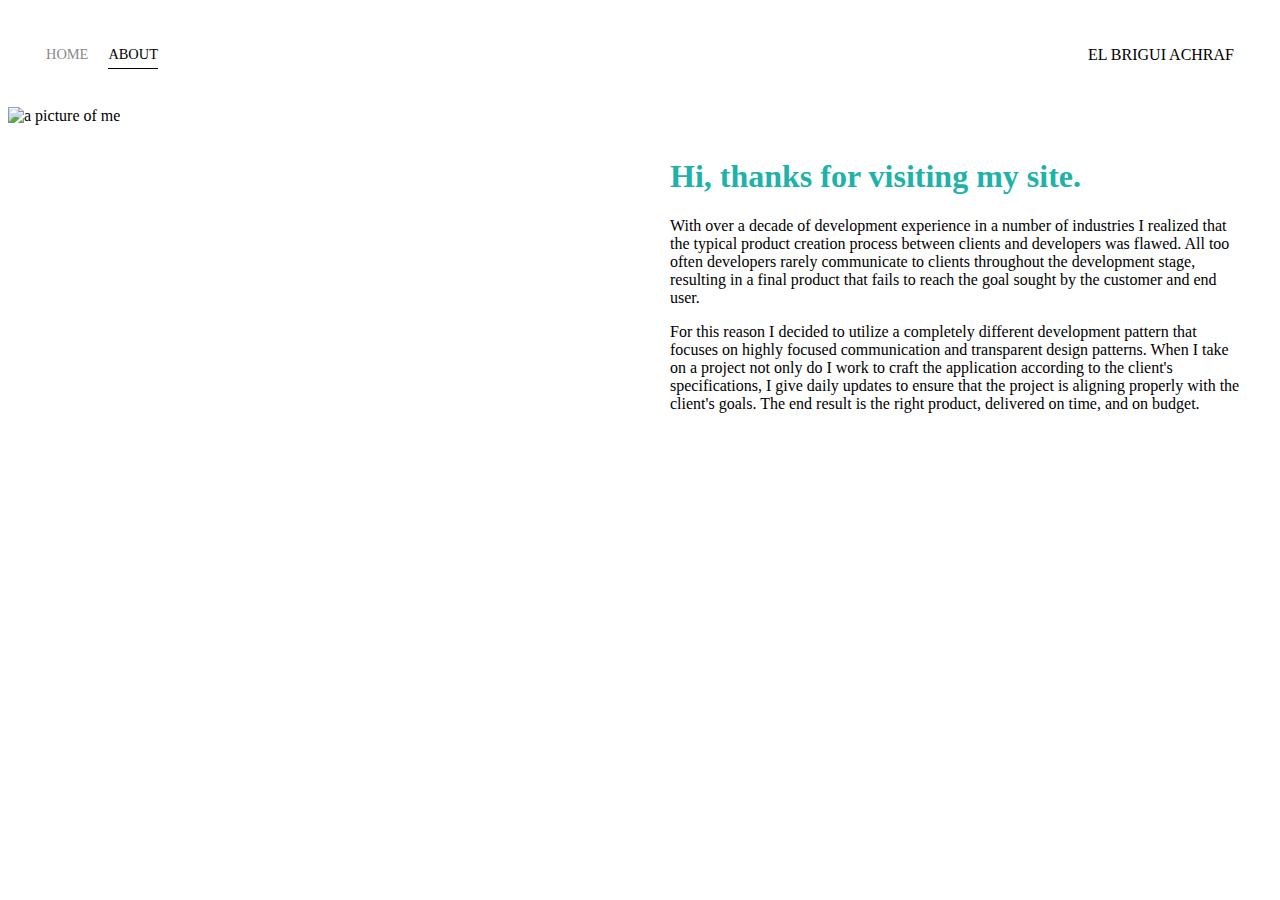
==== portfolio html site/about.html @ 8c32eba4 "Add files via upload" ====
<!DOCTYPE html>
<html lang='en'>

<head>
  <meta charset='UTF-8'>
  <title>Portfolio Homepage</title>
  <link href="https://fonts.googleapis.com/css?family=Lato" rel="stylesheet">
  <link rel="stylesheet" href="styles.css">
</head>

<body>
  <div class="container">
    <div class="nav-wrapper">
      <div class="left-side">
        <div class="nav-link-wrapper">
          <a href="index.html">Home</a>
        </div>

        <div class="nav-link-wrapper active-nav-link">
          <a href="about.html">About</a>
        </div>
      </div>

      <div class="right-side">
        <div class="brand">
          EL BRIGUI ACHRAF
        </div>
      </div>
    </div>

    <div class="content-wrapper">
      <div class="two-column-wrapper">
        <div class="profile-image-wrapper">
          <img src="images/A.jpg" alt="a picture of me " title="EL BRIGUI ACHRAF">
        </div>

        <div class="profile-content-wrapper">
          <h1>Hi, thanks for visiting my site.</h1>
          <p>With over a decade of development experience in a number of industries I realized that the typical product creation
            process between clients and developers was flawed. All too often developers rarely communicate to clients throughout
            the development stage, resulting in a final product that fails to reach the goal sought by the customer and end
            user.
          </p>

          <p>For this reason I decided to utilize a completely different development pattern that focuses on highly focused
            communication and transparent design patterns. When I take on a project not only do I work to craft the application
            according to the client's specifications, I give daily updates to ensure that the project is aligning properly
            with the client's goals. The end result is the right product, delivered on time, and on budget.</p>
        </div>
      </div>
    </div>
  </div>

</body>

</html>
---- portfolio html site/styles.css ----
/* MASTER STYLE*/
/*
body{
	margin: 0px;
}
.container{
	display: grid;
	grid-template-columns: 1fr;/*creating template-columns 1fr stands for fractionaal unit 100% from end to end*/

}
/*NAV  WRAPPER STYLE*/
/*.nav-wrapper{
	display: flex;
	justify-content: space-between;/* it justify the content by spacing it out using all of the open space in between*/
	/*padding: 38px;
}
.left-side{
	display: flex;/*align the content*/

}
/*.nav-wrapper > .left-side > div {
	margin-right: 20px;
	font-size: 0.95em;/*90 %of default*/
    /*text-transform: uppercase;
}
/*.nav-link-wrapper{
	height: 22px;
	border-bottom: 1px solid transparent;/*create a border in the bottom of the text*/
	/*transition: border-bottom 0.5s;
}
/*.nav-link-wrapper a{
	 color: #8a8a8a;/*color reference kinda a grey one*/
	 /*text-decoration: none;
	 transition: color 0.5s;/*it waits 0.5 secondes until it changes it*/

}
/*.nav-link-wrapper:hover{
	border-bottom: 1px solid black;
}
.nav-link-wrapper a:hover{
	color: black;
}
/*PORTFOLIO STYLE*/
/*.portfolio-items-wrapper{
	display: grid;
	grid-template-columns: repeat(3,1fr);
}
/*.portfolio-item-wrapper {
  position: relative;
}
.portfolio-img-background{
	height: 350px;
	width: 100%;
	background-size: cover; /*  the images doesn t have the same size ,croping the img to set nicely*/
	/*background-position: center;
	background-repeat: no-repeat;
}
.img-text-wrapper{
	position: absolute;
	top: 0;
	display: flex;
	flex-direction: column;
	justify-content: center;
	align-items: center;
	height: 100%;
    text-align: center;
    padding-left: 100px;
    padding-right: 100px;
}
/*.logo-wrapper img{
	width: 40%;
	margin-bottom: 20px;
}
.img-text-wrapper .subtitle{
	transition: 1s;
	font-weight: bold;
	color: transparent;
}
/*.img-text-wrapper:hover .subtitle{
	font-weight: bold;
	color: blue;
}
/* we will use javascript to hover this img darken*/
/*.img-darken:{
	transition: 1s;
	filter: brightness(10%);
}*/



/* CODE */


body {
  font-family: "Lato", sans-serif;
  margin: 0px;
}

.container {
  display: grid;
  grid-template-columns: 1fr;
}

.nav-wrapper {
  display: flex;
  justify-content: space-between;
  padding: 38px;
}

.left-side {
  display: flex;
}

.nav-wrapper > .left-side > div {
  margin-right: 20px;
  text-transform: uppercase;
  font-size: 0.9rem;
}

.nav-link-wrapper {
  height: 22px;
  border-bottom: 1px solid transparent;
  transition: border-bottom 0.5s;
}

.active-nav-link {
  border-bottom: 1px solid black;
}

.active-nav-link a {
  color: black !important;
}

.nav-link-wrapper a {
  color: #8a8a8a;
  text-decoration: none;
  transition: color 0.5s;
}

.nav-link-wrapper:hover {
  border-bottom: 1px solid black;
}

.nav-link-wrapper a:hover {
  color: black;
}

.portfolio-items-wrapper {
  display: grid;
  grid-template-columns: 1fr 1fr 1fr;
}

.portfolio-item-wrapper {
  position: relative;
}

.portfolio-img-background {
  background-size: cover;
  background-position: center;
  background-repeat: no-repeat;
  height: 350px;
  width: 100%;
}

.img-text-wrapper {
  position: absolute;
  top: 0;
  display: flex;
  flex-direction: column;
  justify-content: center;
  align-items: center;
  height: 100%;
  text-align: center;
  padding-left: 100px;
  padding-right: 100px;
}

.img-text-wrapper .subtitle {
  transition: 1s;
  color: transparent;
}

.image-blur {
  transition: 1s;
  filter: brightness(10%);
}

.img-text-wrapper:hover .subtitle {
  color: lightseagreen;
  font-weight: 600;
}

.logo-wrapper img {
  width: 50%;
  margin-bottom: 20px;
}

.two-column-wrapper {
  display: grid;
  grid-template-columns: 1fr 1fr;
}

.profile-image-wrapper img {
  width: 100%;
}

.profile-content-wrapper {
  padding: 30px;
}

.profile-content-wrapper h1 {
  color: lightseagreen;
}
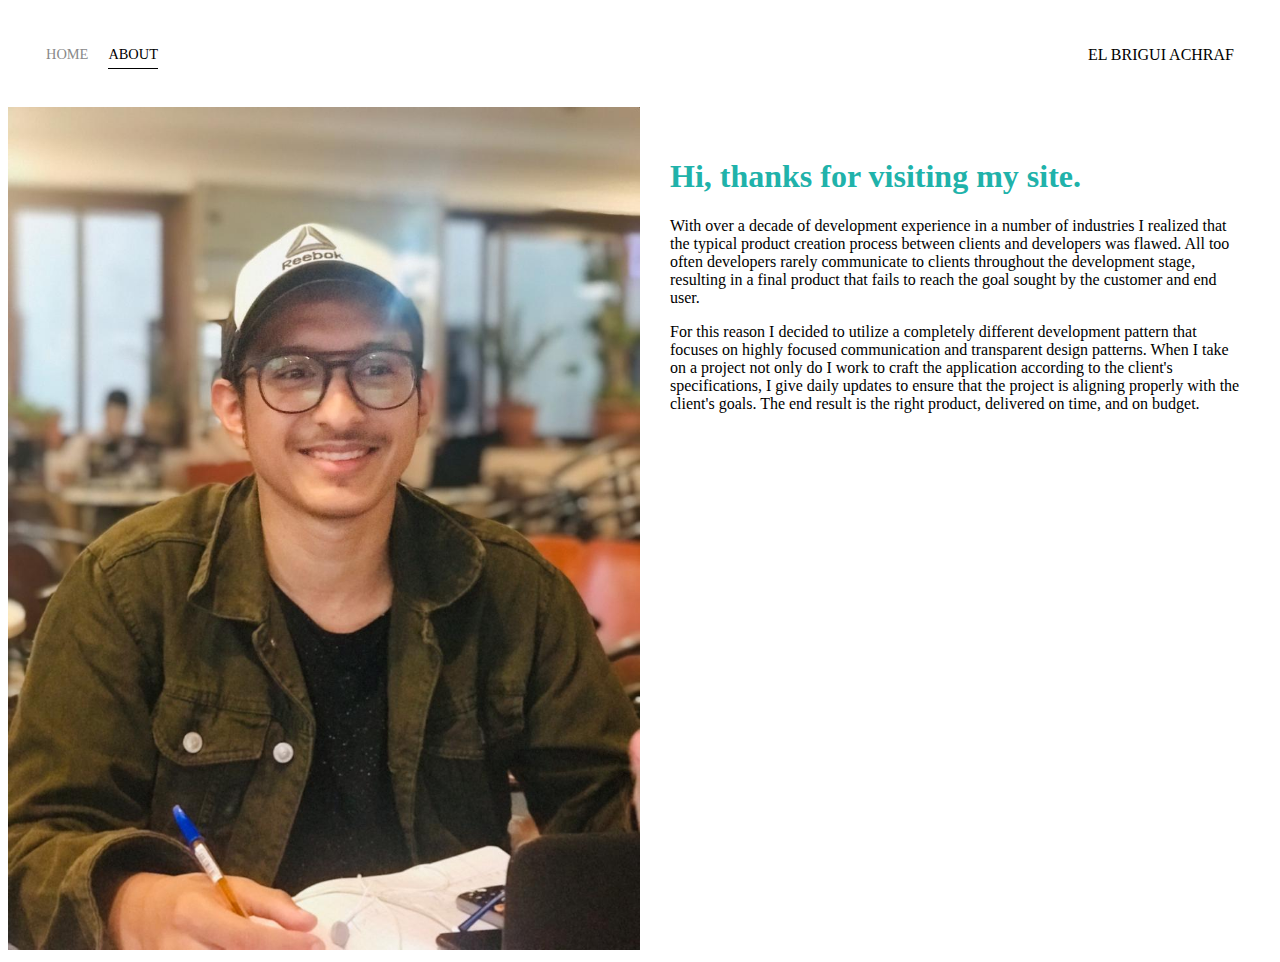
==== commit 05886981: "Update about.html" ====
--- a/portfolio html site/about.html
+++ b/portfolio html site/about.html
@@ -31,7 +31,7 @@
     <div class="content-wrapper">
       <div class="two-column-wrapper">
         <div class="profile-image-wrapper">
-          <img src="images/A.jpg" alt="a picture of me " title="EL BRIGUI ACHRAF">
+          <img src="images/A.JPG" alt="a picture of me " title="EL BRIGUI ACHRAF">
         </div>
 
         <div class="profile-content-wrapper">
@@ -53,4 +53,4 @@
 
 </body>
 
-</html>+</html>
